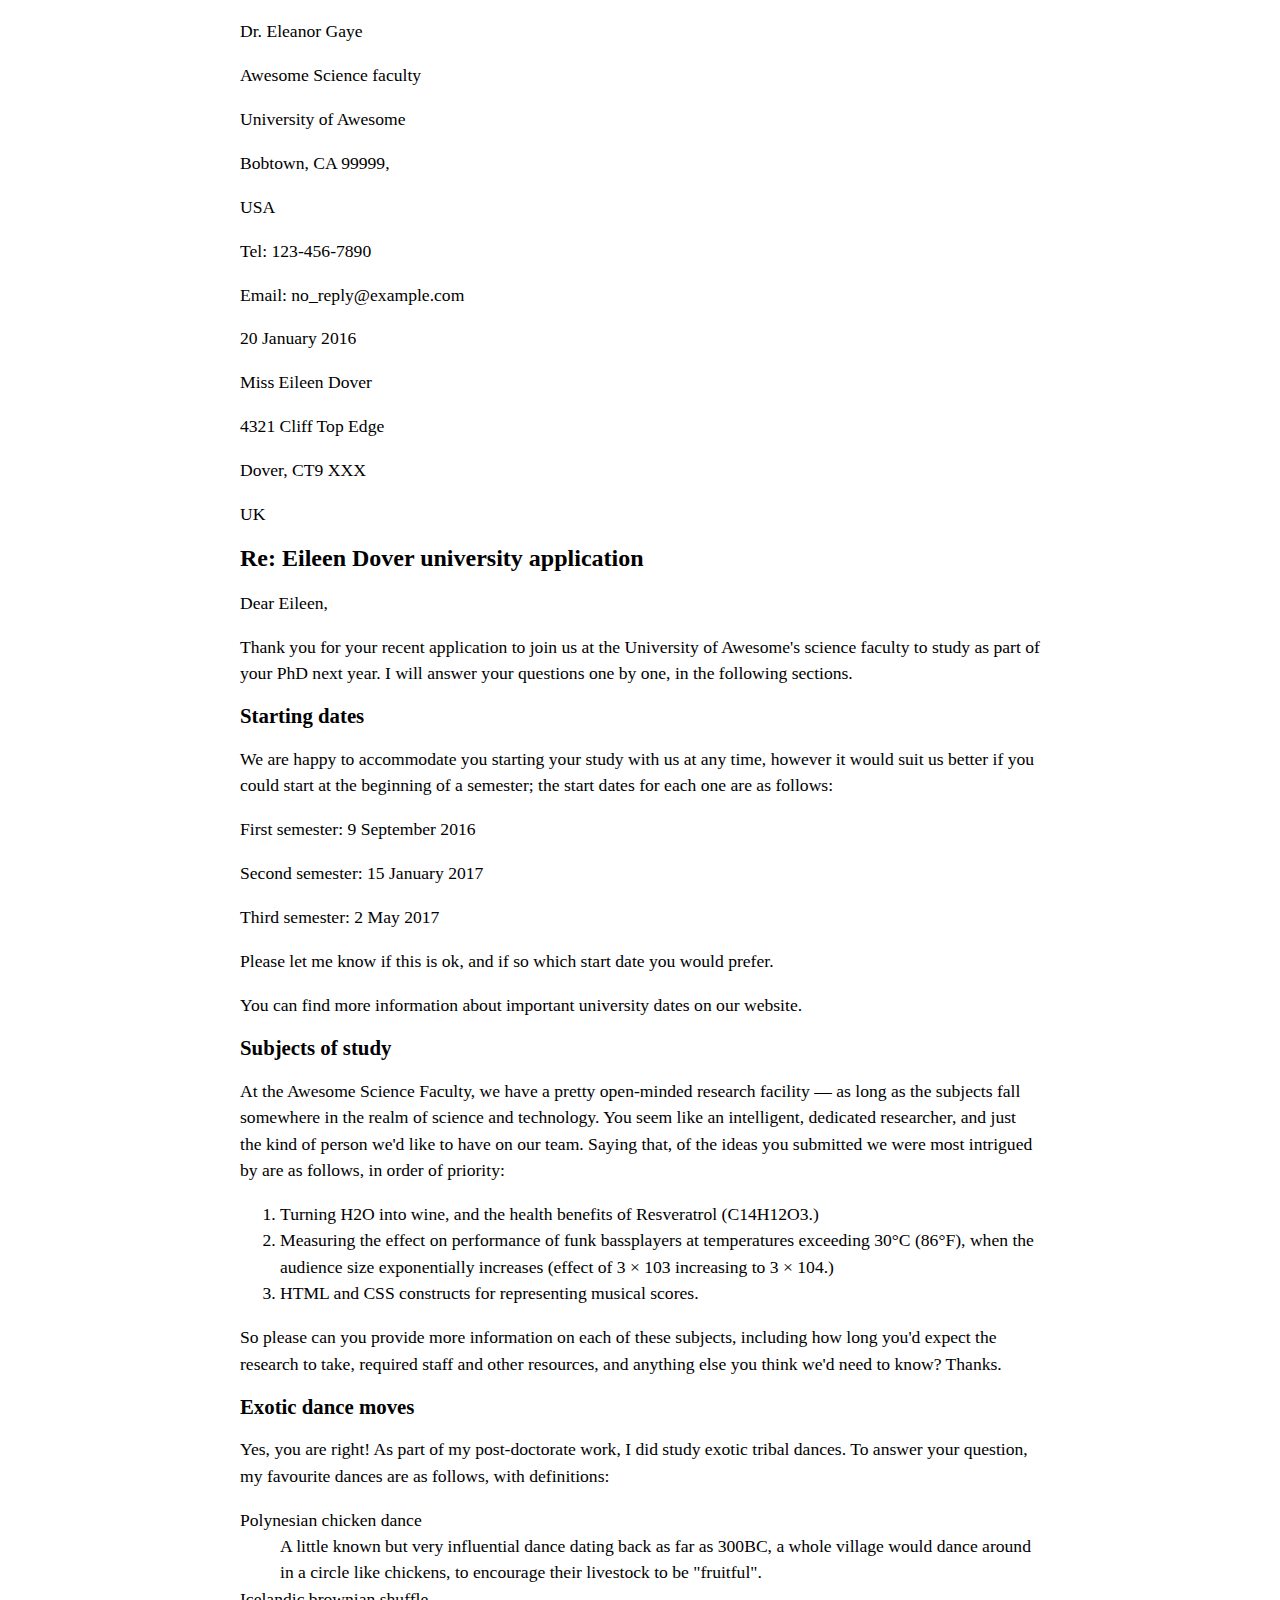
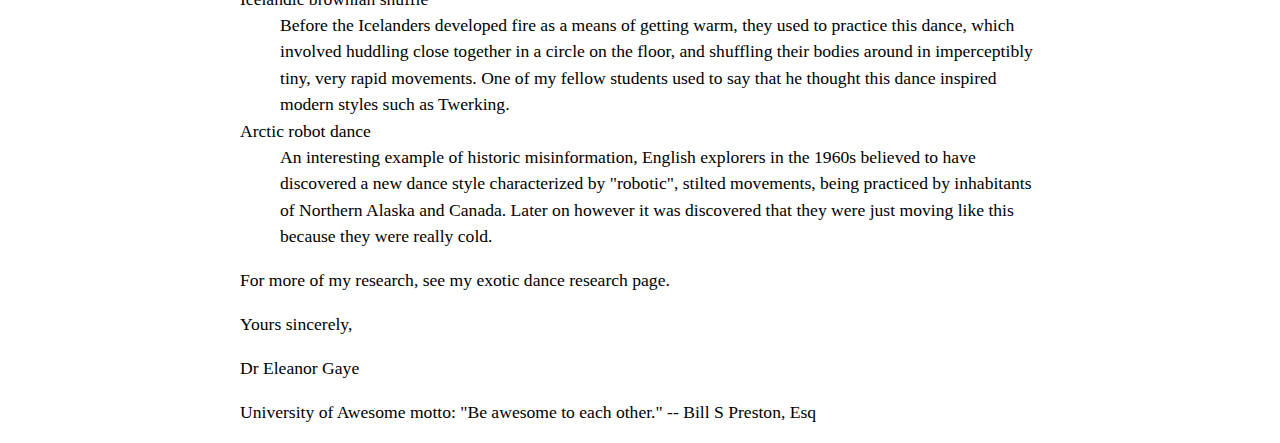
==== letter-markup/index.html @ 7391b980 "Added description list" ====
<!DOCTYPE html>
<html lang="en">
    <head>
        <meta charset="utf-8">
        <meta name="viewport" content="width-device-width, initial-scale=1.0">
        <meta name="author" content="Marshall Auckland">
        <title>Awesome science application correspondance</title>
        <style>
            html {
                font-size:16px;
            }
            body {
                max-width: 800px;
                margin: 0 auto;
            }
            .sender-column {
                text-align: right;
            }
            h1 {
                font-size: 1.5rem;
            }
            h2 {
                font-size: 1.3rem;
            }
            p,ul,ol,dl,address {
                font-size: 1.1rem;
            }
            p,li,dd,dt,address {
                line-height: 1.5;
            }
            address {
                font-style:normal;
                margin:1rem 0;
            }
        </style>
    </head>
    <body>
        <p>Dr. Eleanor Gaye</p>
        <p>Awesome Science faculty</p>
        <p>University of Awesome</p>
        <p>Bobtown, CA 99999,</p>
        <p>USA</p>
        <p>Tel: 123-456-7890</p>
        <p>Email: no_reply@example.com</p>

        <p>20 January 2016</p>

        <p>Miss Eileen Dover</p>
        <p>4321 Cliff Top Edge</p>
        <p>Dover, CT9 XXX</p>
        <p>UK</p>


        <h1>Re: Eileen Dover university application</h1>

        <p>Dear Eileen,</p>

        <p>Thank you for your recent application to join us at the University of Awesome's science faculty to study as part of your PhD next year. I will answer your questions one by one, in the following sections.</p>

        <h2>Starting dates</h2>

        <p>We are happy to accommodate you starting your study with us at any time, however it would suit us better if you could start at the beginning of a semester; the start dates for each one are as follows:</p>

        <p>First semester: 9 September 2016</p>
        <p>Second semester: 15 January 2017</p>
        <p>Third semester: 2 May 2017</p>

        <p>Please let me know if this is ok, and if so which start date you would prefer.</p>

        <p>You can find more information about important university dates on our website.</p>


        <h2>Subjects of study</h2>

        <p>At the Awesome Science Faculty, we have a pretty open-minded research facility — as long as the subjects fall somewhere in the realm of science and technology. You seem like an intelligent, dedicated researcher, and just the kind of person we'd like to have on our team. Saying that, of the ideas you submitted we were most intrigued by are as follows, in order of priority:</p>

        <ol>
        <li>Turning H2O into wine, and the health benefits of Resveratrol (C14H12O3.)</li>
        <li>Measuring the effect on performance of funk bassplayers at temperatures exceeding 30°C (86°F), when the audience size exponentially increases (effect of 3 × 103 increasing to 3 × 104.)</li>
        <li>HTML and CSS constructs for representing musical scores.</li>
        </ol>

        <p>So please can you provide more information on each of these subjects, including how long you'd expect the research to take, required staff and other resources, and anything else you think we'd need to know? Thanks.</p>


        <h2>Exotic dance moves</h2>

        <p>Yes, you are right! As part of my post-doctorate work, I did study exotic tribal dances. To answer your question, my favourite dances are as follows, with definitions:</p>

        <dl>
        <dt>Polynesian chicken dance</dt>
        <dd>A little known but very influential dance dating back as far as 300BC, a whole village would dance around in a circle like chickens, to encourage their livestock to be "fruitful".</dd>
        <dt>Icelandic brownian shuffle</dt>
        <dd>Before the Icelanders developed fire as a means of getting warm, they used to practice this dance, which involved huddling close together in a circle on the floor, and shuffling their bodies around in imperceptibly tiny, very rapid movements. One of my fellow students used to say that he thought this dance inspired modern styles such as Twerking.</dd>
        <dt>Arctic robot dance</dt>
        <dd>An interesting example of historic misinformation, English explorers in the 1960s believed to have discovered a new dance style characterized by "robotic", stilted movements, being practiced by inhabitants of Northern Alaska and Canada. Later on however it was discovered that they were just moving like this because they were really cold.</dd>
        </dl>

        <p>For more of my research, see my exotic dance research page.</p>

        <p>Yours sincerely,</p>
        <p>Dr Eleanor Gaye</p>

        <p>University of Awesome motto: "Be awesome to each other." -- Bill S Preston, Esq</p>
    </body>
</html>
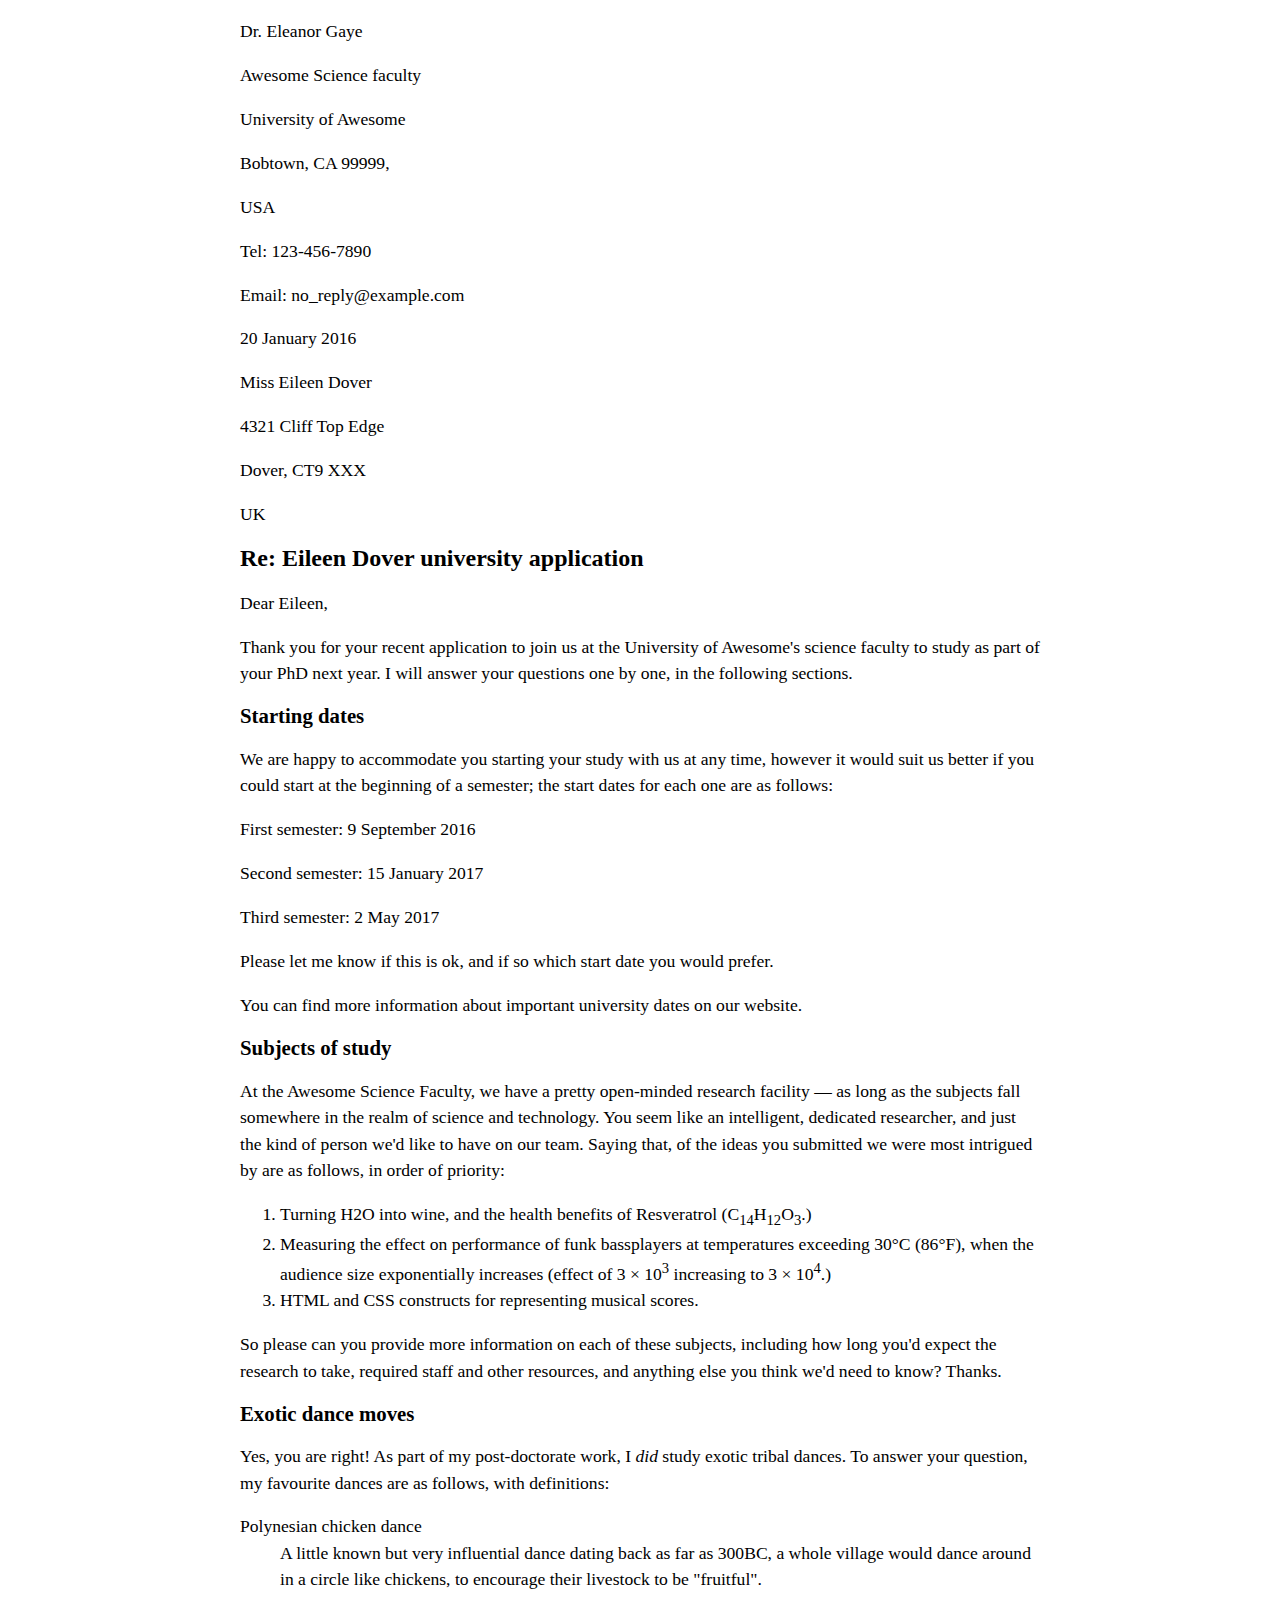
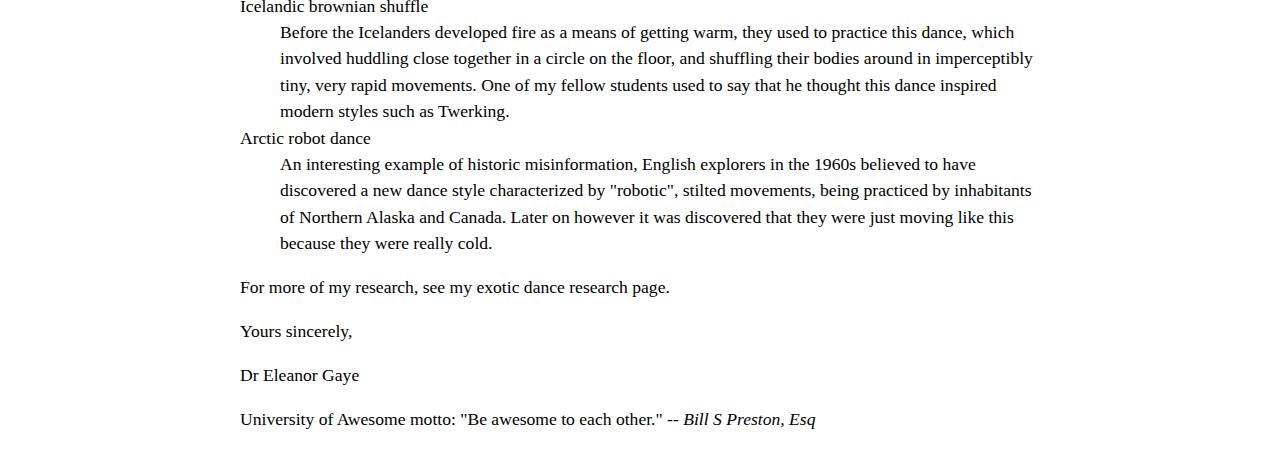
==== commit a31e23a1: "Emphasis, script, and address update" ====
--- a/letter-markup/index.html
+++ b/letter-markup/index.html
@@ -35,6 +35,7 @@
         </style>
     </head>
     <body>
+        <address>
         <p>Dr. Eleanor Gaye</p>
         <p>Awesome Science faculty</p>
         <p>University of Awesome</p>
@@ -49,7 +50,7 @@
         <p>4321 Cliff Top Edge</p>
         <p>Dover, CT9 XXX</p>
         <p>UK</p>
-
+        </address>
 
         <h1>Re: Eileen Dover university application</h1>
 
@@ -75,8 +76,8 @@
         <p>At the Awesome Science Faculty, we have a pretty open-minded research facility — as long as the subjects fall somewhere in the realm of science and technology. You seem like an intelligent, dedicated researcher, and just the kind of person we'd like to have on our team. Saying that, of the ideas you submitted we were most intrigued by are as follows, in order of priority:</p>
 
         <ol>
-        <li>Turning H2O into wine, and the health benefits of Resveratrol (C14H12O3.)</li>
-        <li>Measuring the effect on performance of funk bassplayers at temperatures exceeding 30°C (86°F), when the audience size exponentially increases (effect of 3 × 103 increasing to 3 × 104.)</li>
+        <li>Turning H2O into wine, and the health benefits of Resveratrol (C<sub>14</sub>H<sub>12</sub>O<sub>3</sub>.)</li>
+        <li>Measuring the effect on performance of funk bassplayers at temperatures exceeding 30°C (86°F), when the audience size exponentially increases (effect of 3 × 10<sup>3</sup> increasing to 3 × 10<sup>4</sup>.)</li>
         <li>HTML and CSS constructs for representing musical scores.</li>
         </ol>
 
@@ -85,7 +86,7 @@
 
         <h2>Exotic dance moves</h2>
 
-        <p>Yes, you are right! As part of my post-doctorate work, I did study exotic tribal dances. To answer your question, my favourite dances are as follows, with definitions:</p>
+        <p>Yes, you are right! As part of my post-doctorate work, I <em>did</em> study exotic tribal dances. To answer your question, my favourite dances are as follows, with definitions:</p>
 
         <dl>
         <dt>Polynesian chicken dance</dt>
@@ -101,6 +102,6 @@
         <p>Yours sincerely,</p>
         <p>Dr Eleanor Gaye</p>
 
-        <p>University of Awesome motto: "Be awesome to each other." -- Bill S Preston, Esq</p>
+        <p>University of Awesome motto: "Be awesome to each other." -- <em>Bill S Preston, Esq</em></p>
     </body>
 </html>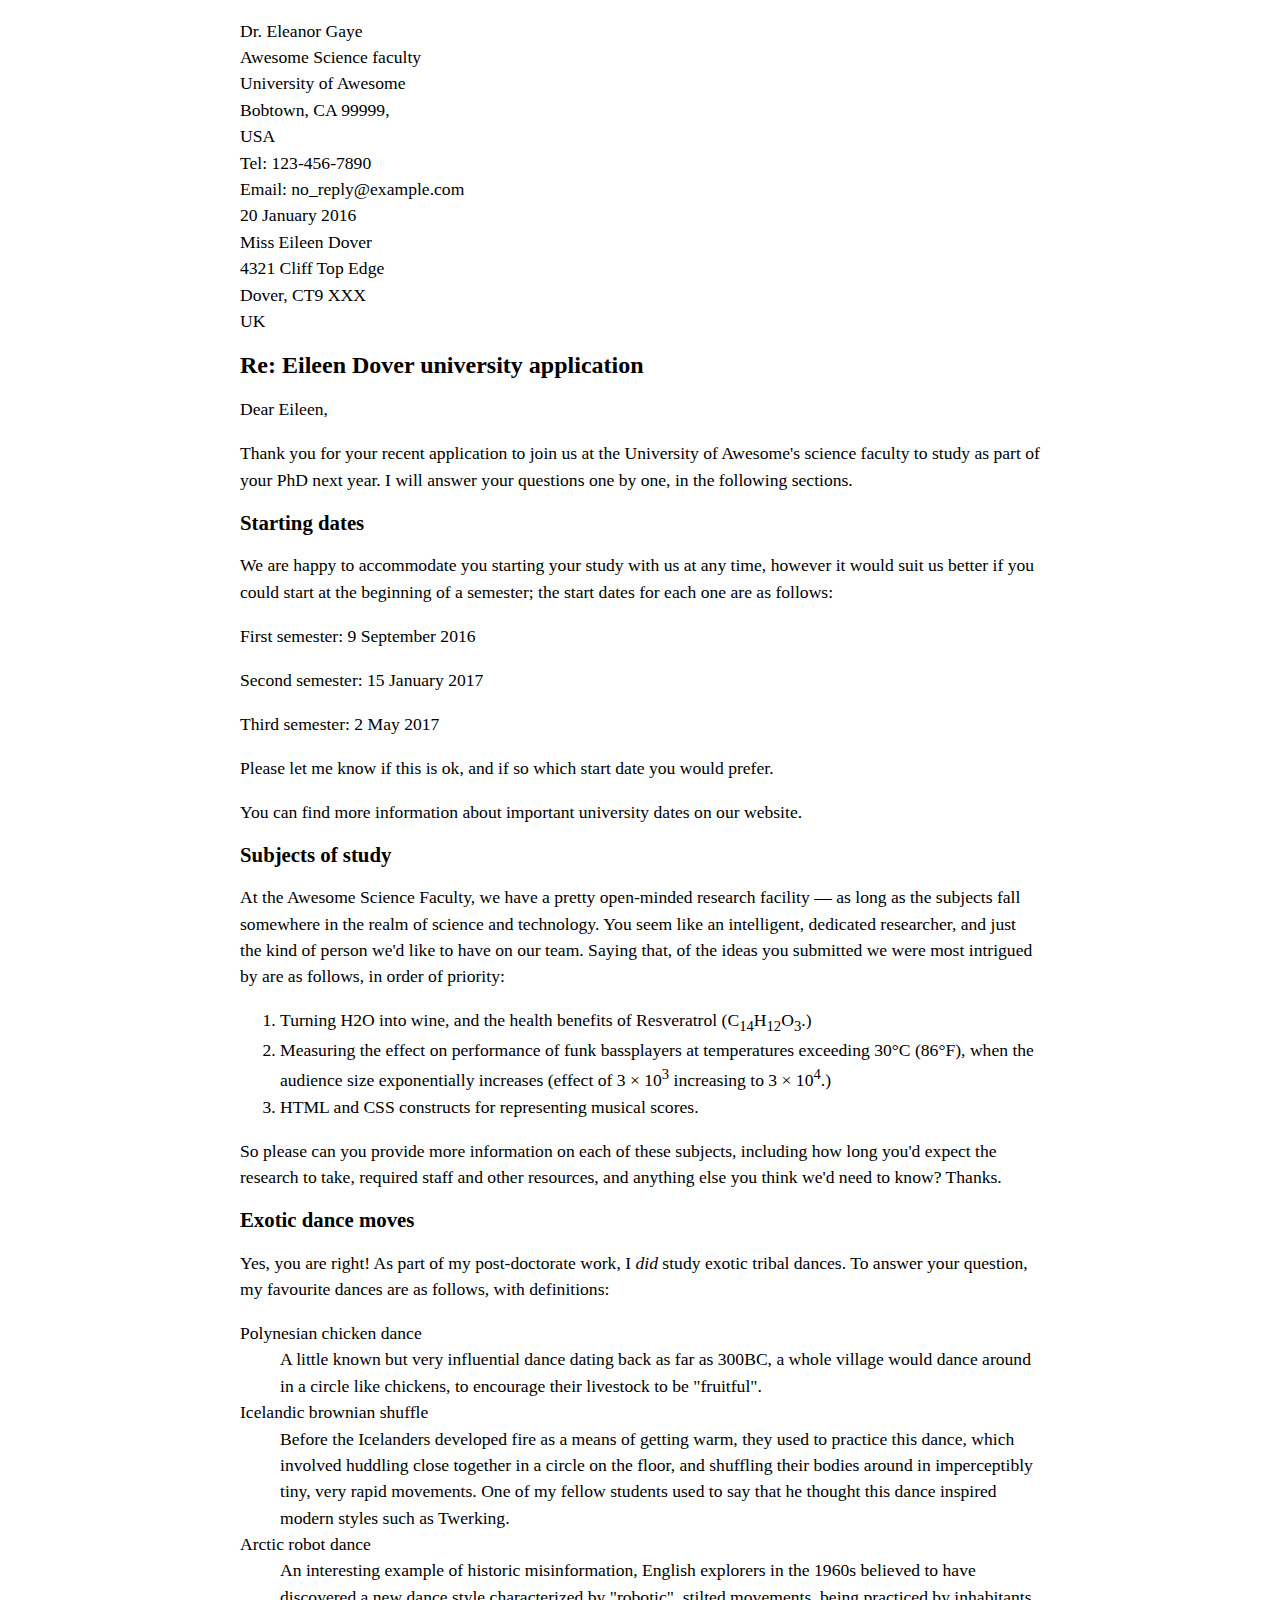
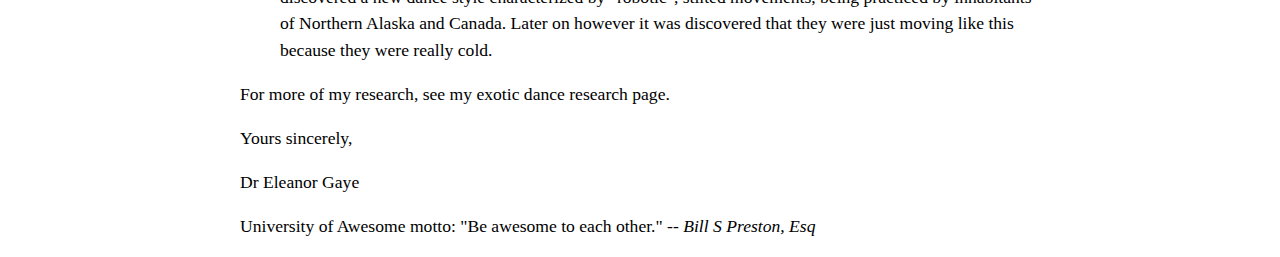
==== commit c94b3ece: "Breaks update" ====
--- a/letter-markup/index.html
+++ b/letter-markup/index.html
@@ -36,20 +36,20 @@
     </head>
     <body>
         <address>
-        <p>Dr. Eleanor Gaye</p>
-        <p>Awesome Science faculty</p>
-        <p>University of Awesome</p>
-        <p>Bobtown, CA 99999,</p>
-        <p>USA</p>
-        <p>Tel: 123-456-7890</p>
-        <p>Email: no_reply@example.com</p>
+        <p>Dr. Eleanor Gaye<br>
+        Awesome Science faculty<br>
+        University of Awesome<br>
+        Bobtown, CA 99999,<br>
+        USA<br>
+        Tel: 123-456-7890<br>
+        Email: no_reply@example.com<br>
 
-        <p>20 January 2016</p>
+        20 January 2016<br>
 
-        <p>Miss Eileen Dover</p>
-        <p>4321 Cliff Top Edge</p>
-        <p>Dover, CT9 XXX</p>
-        <p>UK</p>
+        Miss Eileen Dover<br>
+        4321 Cliff Top Edge<br>
+        Dover, CT9 XXX<br>
+        UK</p>
         </address>
 
         <h1>Re: Eileen Dover university application</h1>
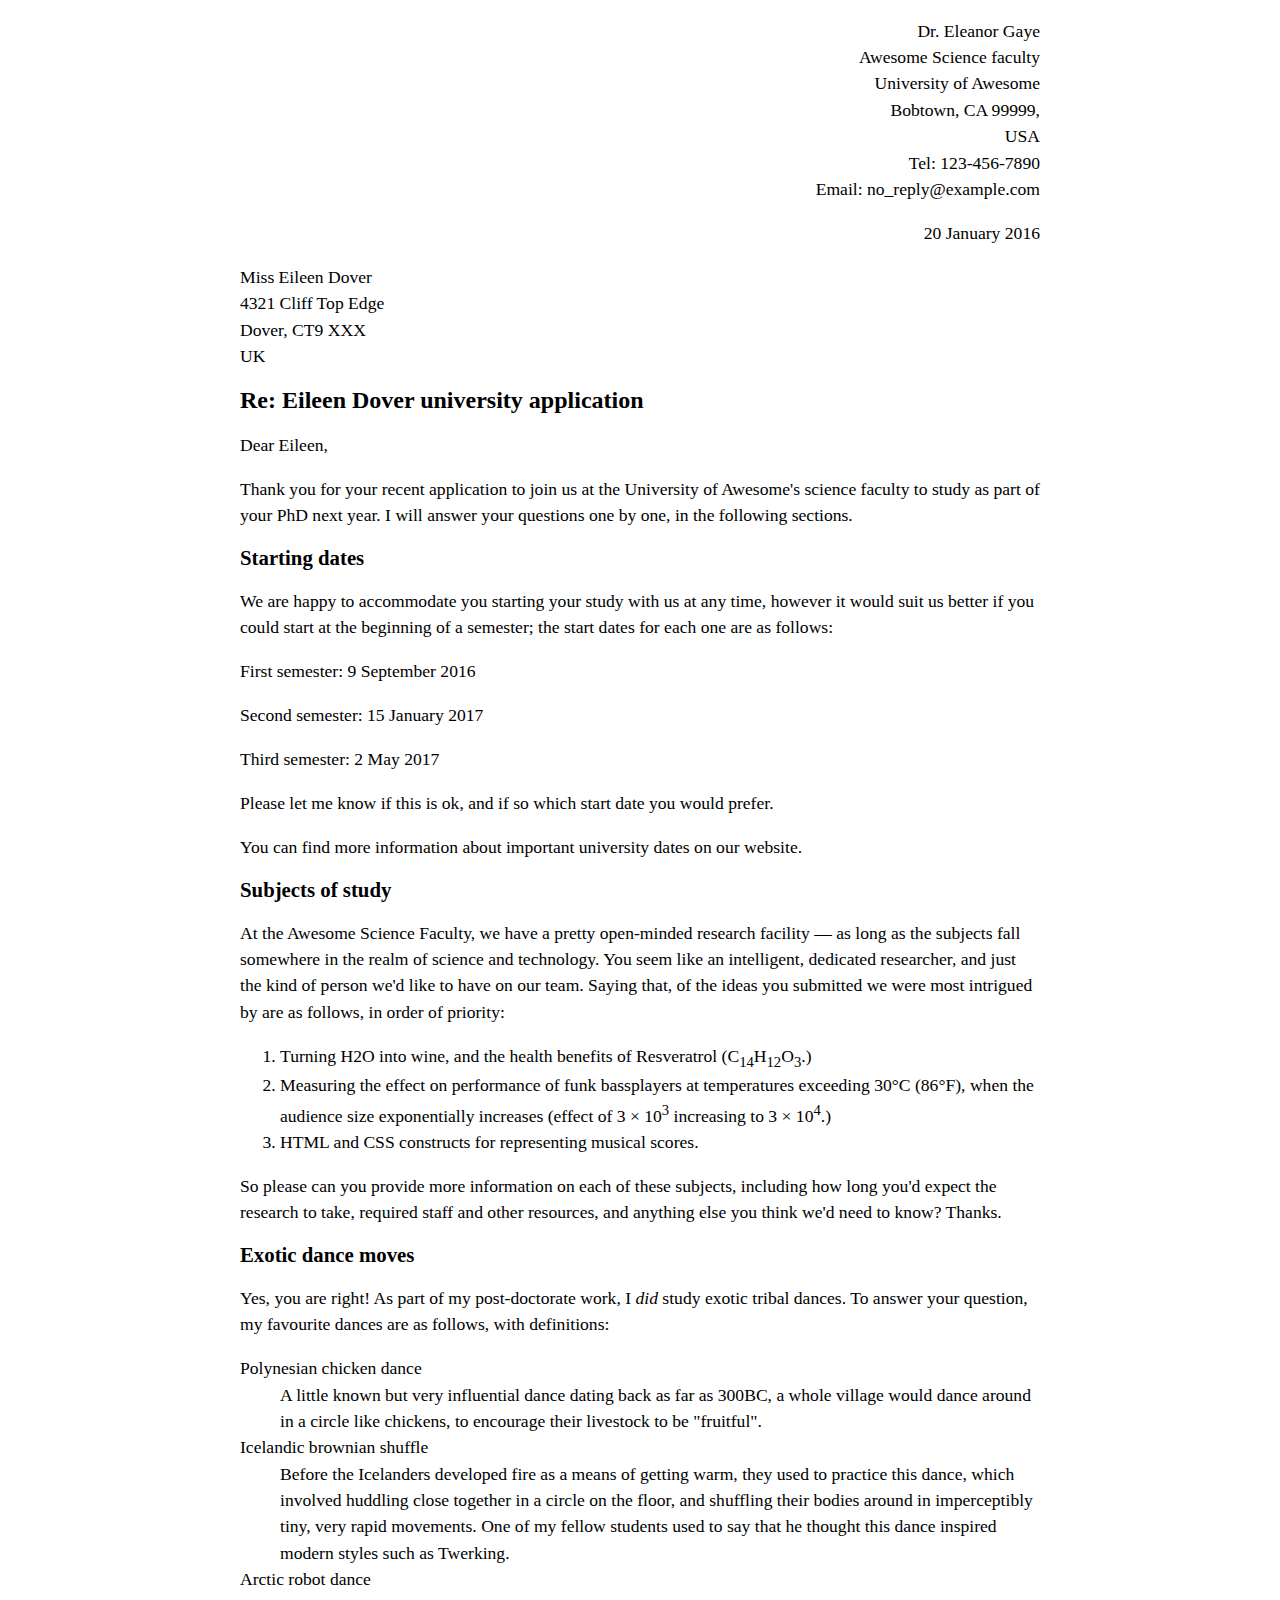
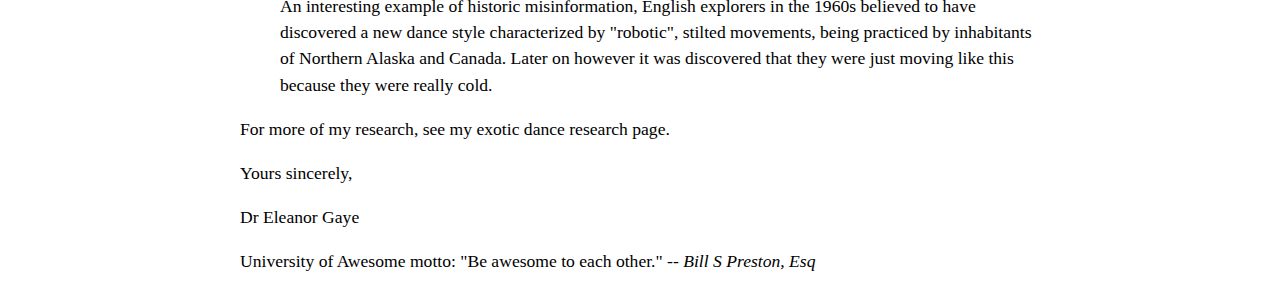
==== commit c37358b0: "Sender column update" ====
--- a/letter-markup/index.html
+++ b/letter-markup/index.html
@@ -13,7 +13,7 @@
                 max-width: 800px;
                 margin: 0 auto;
             }
-            .sender-column {
+            sender-column {
                 text-align: right;
             }
             h1 {
@@ -36,17 +36,17 @@
     </head>
     <body>
         <address>
-        <p>Dr. Eleanor Gaye<br>
+        <sender-column><p>Dr. Eleanor Gaye<br>
         Awesome Science faculty<br>
         University of Awesome<br>
         Bobtown, CA 99999,<br>
         USA<br>
         Tel: 123-456-7890<br>
-        Email: no_reply@example.com<br>
+        Email: no_reply@example.com</p>
 
-        20 January 2016<br>
+        <p>20 January 2016</p></sender-column>
 
-        Miss Eileen Dover<br>
+        <p>Miss Eileen Dover<br>
         4321 Cliff Top Edge<br>
         Dover, CT9 XXX<br>
         UK</p>
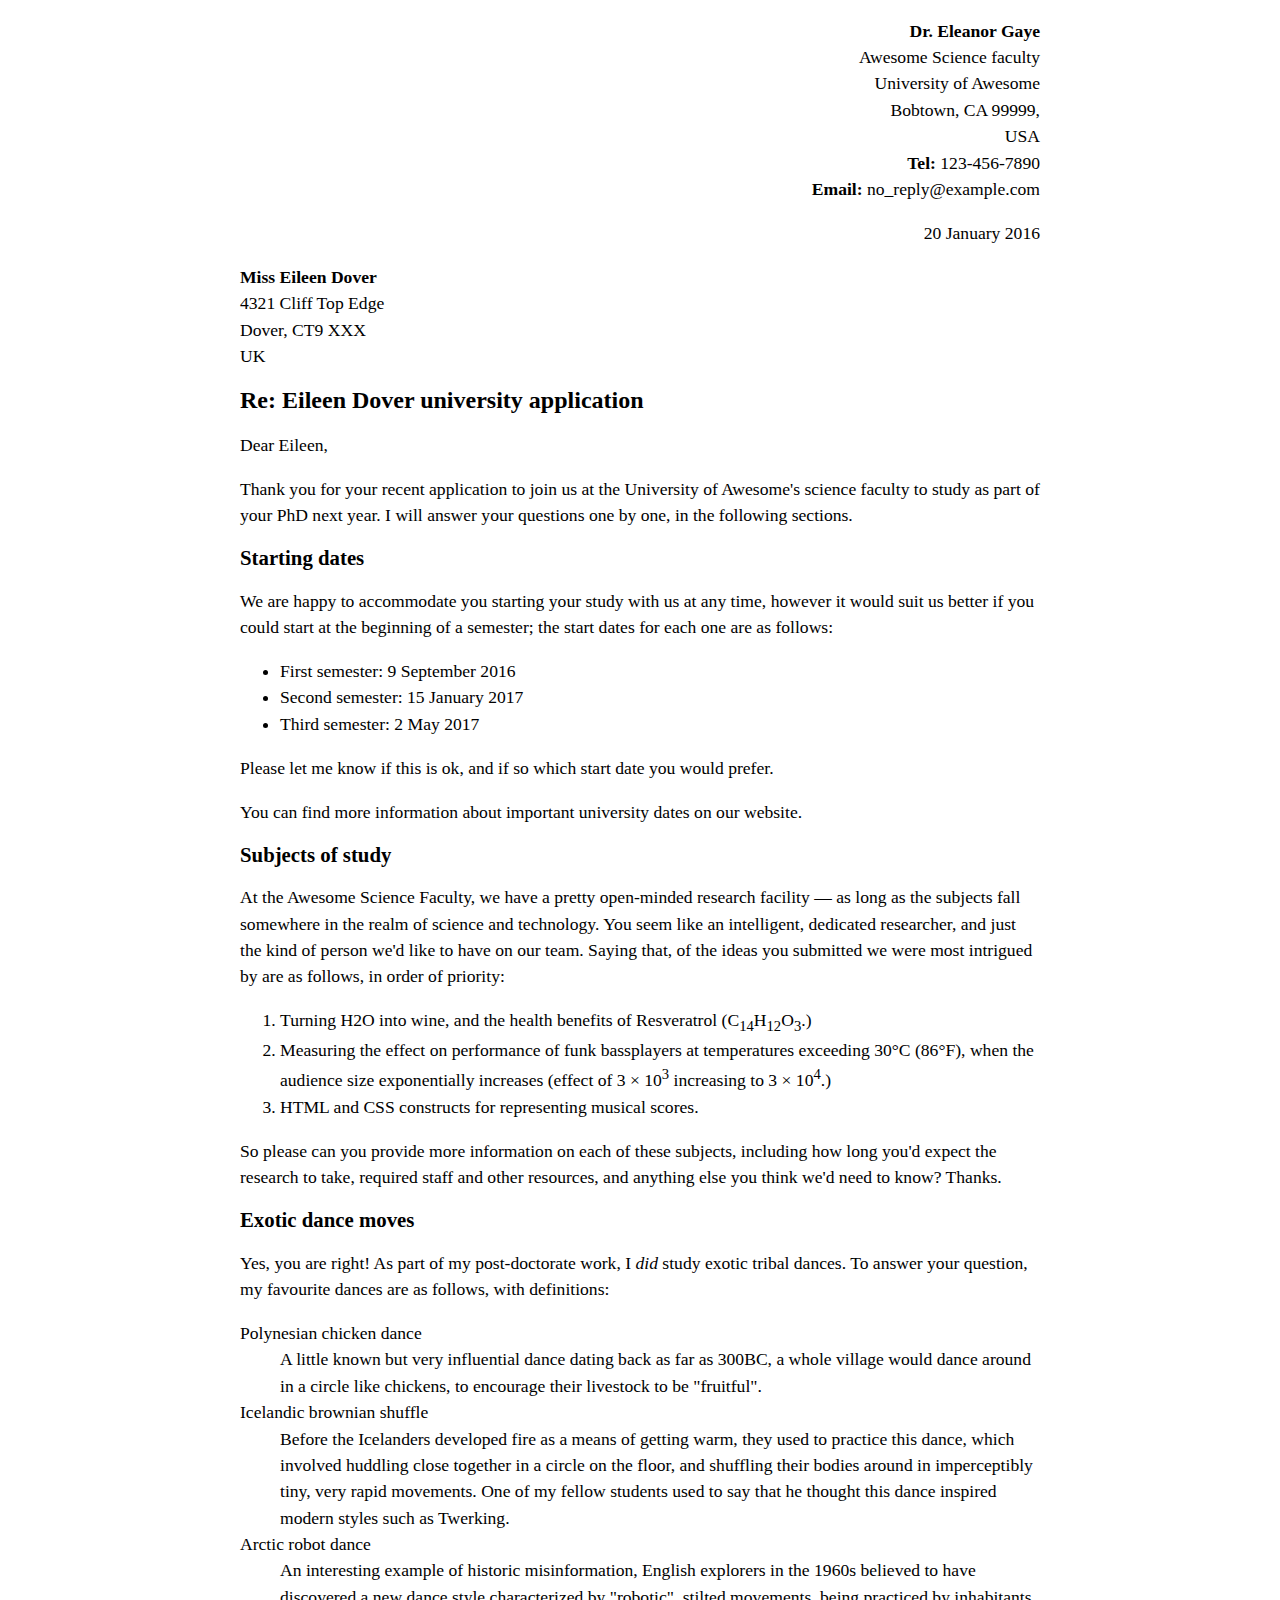
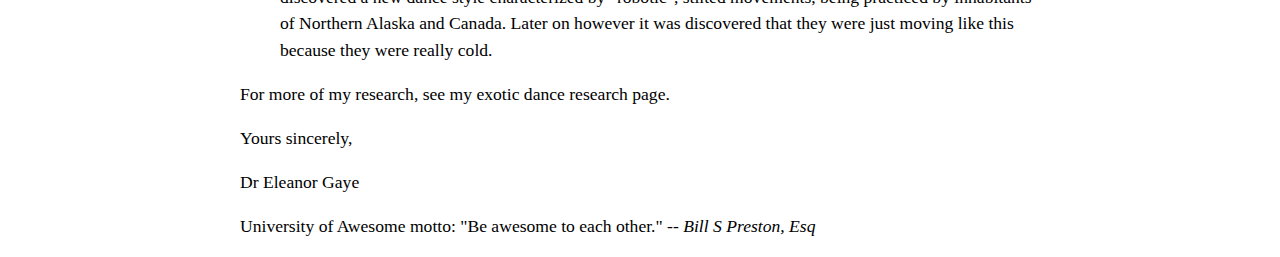
==== commit d911e31f: "List and Indents update" ====
--- a/letter-markup/index.html
+++ b/letter-markup/index.html
@@ -36,17 +36,17 @@
     </head>
     <body>
         <address>
-        <sender-column><p>Dr. Eleanor Gaye<br>
+        <sender-column><p><strong>Dr. Eleanor Gaye</strong><br>
         Awesome Science faculty<br>
         University of Awesome<br>
         Bobtown, CA 99999,<br>
         USA<br>
-        Tel: 123-456-7890<br>
-        Email: no_reply@example.com</p>
+        <strong>Tel:</strong> 123-456-7890<br>
+        <strong>Email:</strong> no_reply@example.com</p>
 
         <p>20 January 2016</p></sender-column>
 
-        <p>Miss Eileen Dover<br>
+        <p><strong>Miss Eileen Dover</strong><br>
         4321 Cliff Top Edge<br>
         Dover, CT9 XXX<br>
         UK</p>
@@ -62,9 +62,11 @@
 
         <p>We are happy to accommodate you starting your study with us at any time, however it would suit us better if you could start at the beginning of a semester; the start dates for each one are as follows:</p>
 
-        <p>First semester: 9 September 2016</p>
-        <p>Second semester: 15 January 2017</p>
-        <p>Third semester: 2 May 2017</p>
+        <ul>
+        <li>First semester: 9 September 2016</li>
+        <li>Second semester: 15 January 2017</li>
+        <li>Third semester: 2 May 2017</li>
+        </ul>
 
         <p>Please let me know if this is ok, and if so which start date you would prefer.</p>
 
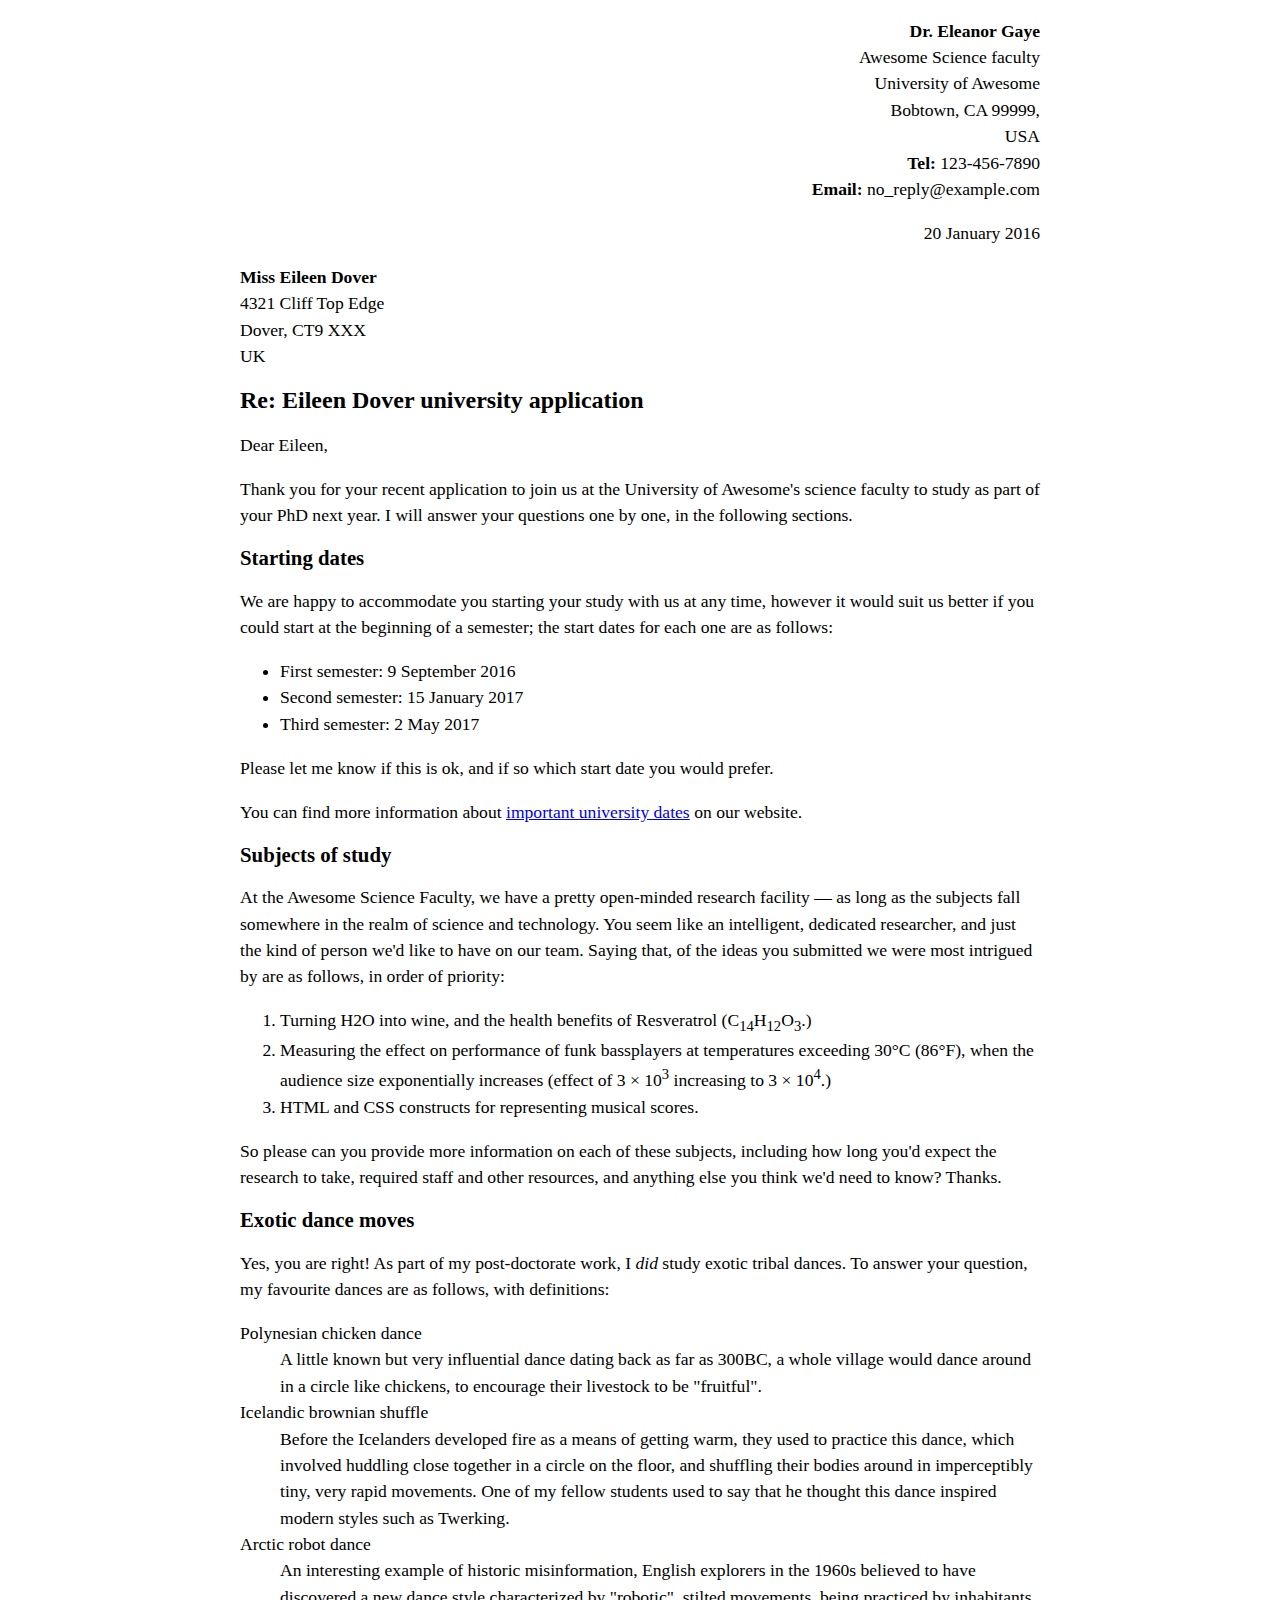
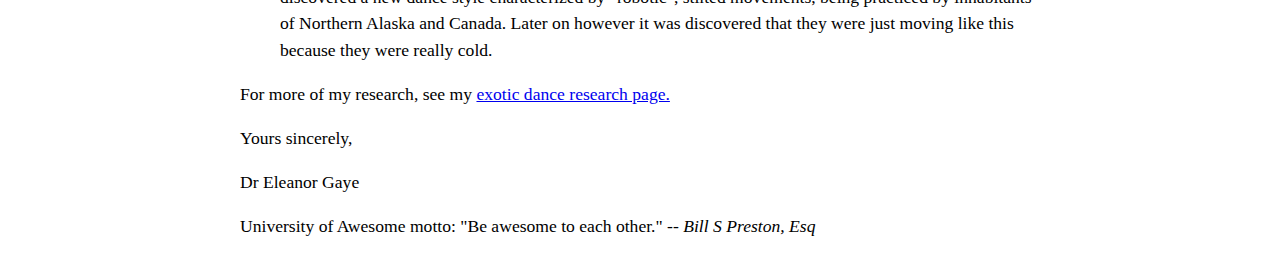
==== commit a836e037: "Hyperlink update" ====
--- a/letter-markup/index.html
+++ b/letter-markup/index.html
@@ -70,7 +70,7 @@
 
         <p>Please let me know if this is ok, and if so which start date you would prefer.</p>
 
-        <p>You can find more information about important university dates on our website.</p>
+        <p>You can find more information about <a href="http://example.com" title="More information about important university dates">important university dates</a> on our website.</p>
 
 
         <h2>Subjects of study</h2>
@@ -99,7 +99,7 @@
         <dd>An interesting example of historic misinformation, English explorers in the 1960s believed to have discovered a new dance style characterized by "robotic", stilted movements, being practiced by inhabitants of Northern Alaska and Canada. Later on however it was discovered that they were just moving like this because they were really cold.</dd>
         </dl>
 
-        <p>For more of my research, see my exotic dance research page.</p>
+        <p>For more of my research, see my <a href="http://example.com" title="More of Dr. Eleanor Gaye's exotic dance research">exotic dance research page.</a></p>
 
         <p>Yours sincerely,</p>
         <p>Dr Eleanor Gaye</p>
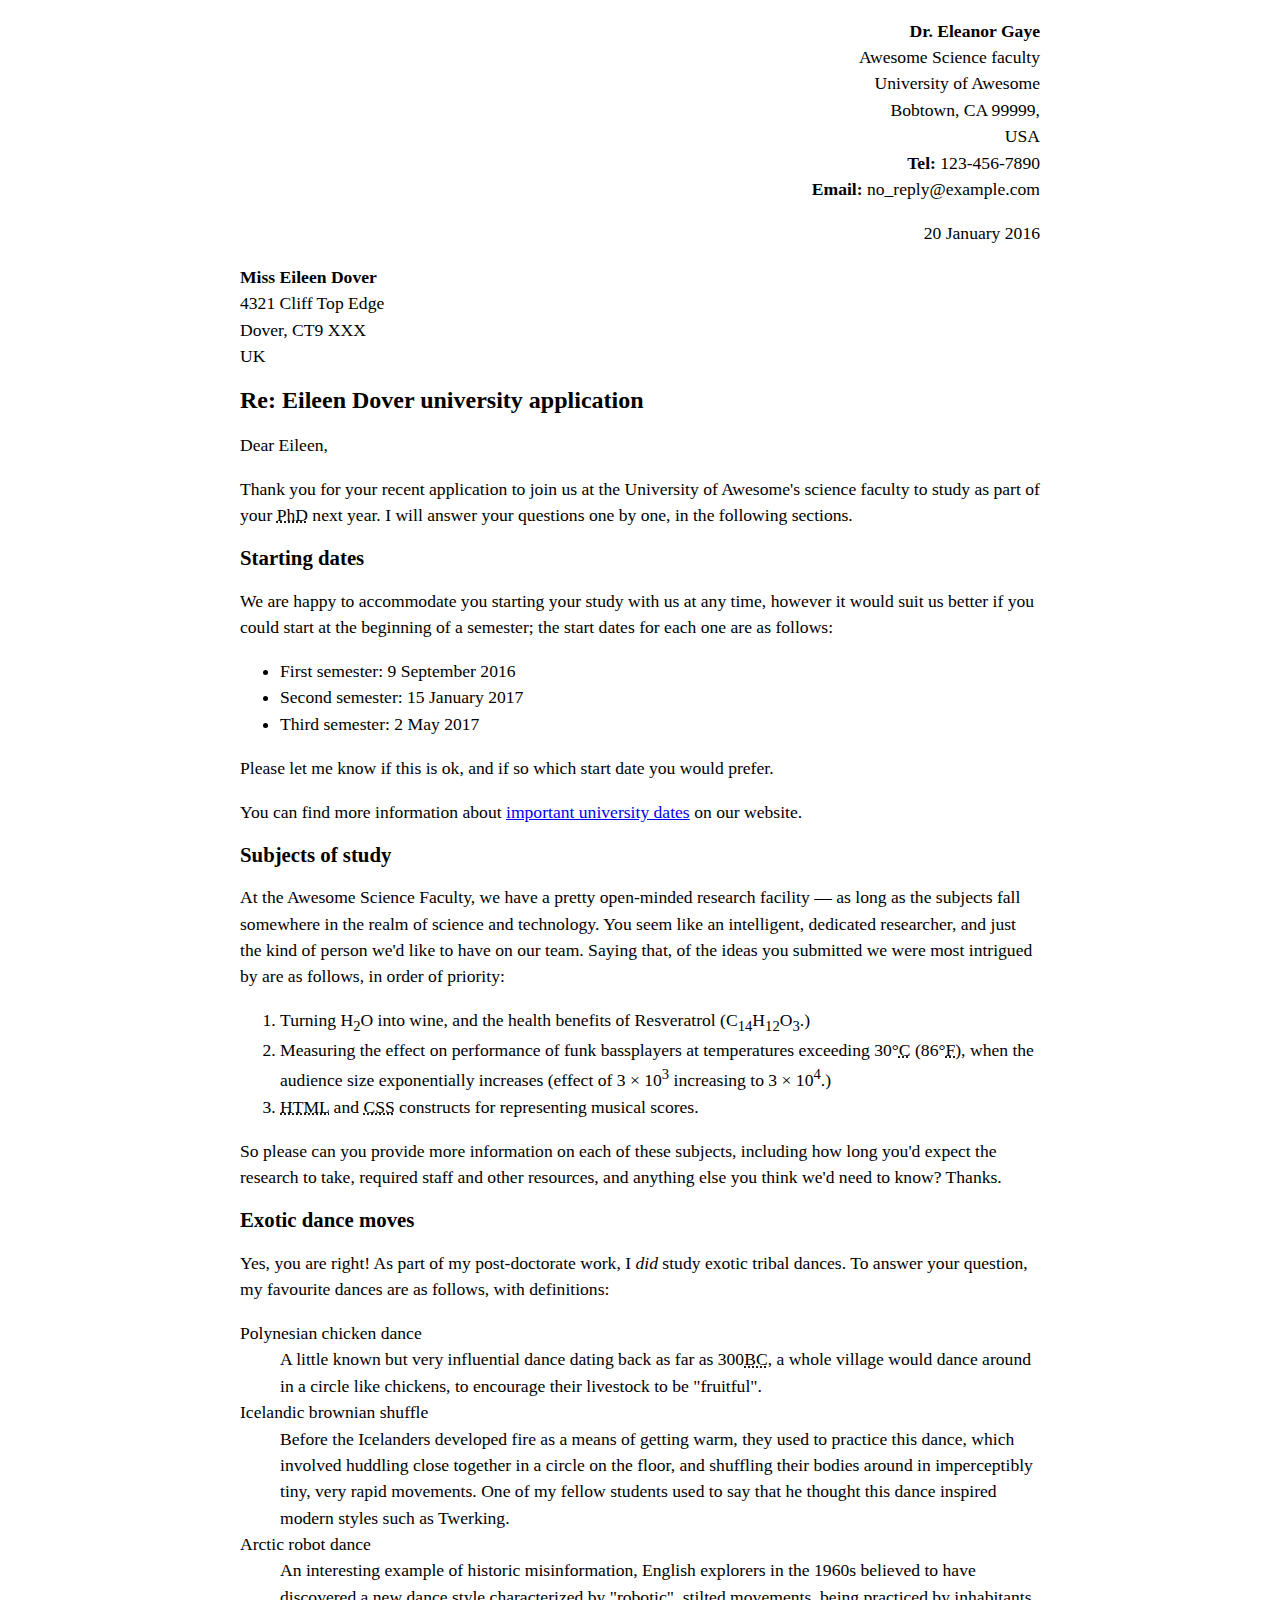
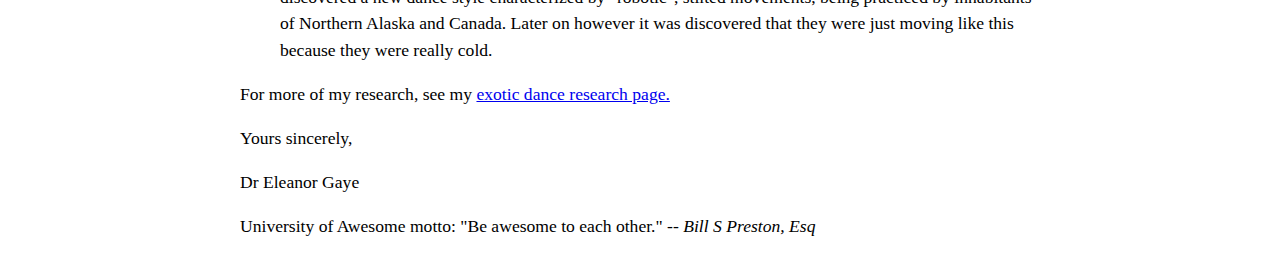
==== commit f95d7ba5: "Date formatting update" ====
--- a/letter-markup/index.html
+++ b/letter-markup/index.html
@@ -44,7 +44,7 @@
         <strong>Tel:</strong> 123-456-7890<br>
         <strong>Email:</strong> no_reply@example.com</p>
 
-        <p>20 January 2016</p></sender-column>
+        <p><time datetime="2016-01-20">20 January 2016</time></p></sender-column>
 
         <p><strong>Miss Eileen Dover</strong><br>
         4321 Cliff Top Edge<br>
@@ -56,16 +56,16 @@
 
         <p>Dear Eileen,</p>
 
-        <p>Thank you for your recent application to join us at the University of Awesome's science faculty to study as part of your PhD next year. I will answer your questions one by one, in the following sections.</p>
+        <p>Thank you for your recent application to join us at the University of Awesome's science faculty to study as part of your <abbr title="Doctor of Philosophy">PhD</abbr> next year. I will answer your questions one by one, in the following sections.</p>
 
         <h2>Starting dates</h2>
 
         <p>We are happy to accommodate you starting your study with us at any time, however it would suit us better if you could start at the beginning of a semester; the start dates for each one are as follows:</p>
 
         <ul>
-        <li>First semester: 9 September 2016</li>
-        <li>Second semester: 15 January 2017</li>
-        <li>Third semester: 2 May 2017</li>
+        <li>First semester: <time datetime="2016-09-09">9 September 2016</time></li>
+        <li>Second semester: <time datetime="2017-01-15">15 January 2017</time></li>
+        <li>Third semester: <time datetime="2017-05-02">2 May 2017</time></li>
         </ul>
 
         <p>Please let me know if this is ok, and if so which start date you would prefer.</p>
@@ -78,9 +78,9 @@
         <p>At the Awesome Science Faculty, we have a pretty open-minded research facility — as long as the subjects fall somewhere in the realm of science and technology. You seem like an intelligent, dedicated researcher, and just the kind of person we'd like to have on our team. Saying that, of the ideas you submitted we were most intrigued by are as follows, in order of priority:</p>
 
         <ol>
-        <li>Turning H2O into wine, and the health benefits of Resveratrol (C<sub>14</sub>H<sub>12</sub>O<sub>3</sub>.)</li>
-        <li>Measuring the effect on performance of funk bassplayers at temperatures exceeding 30°C (86°F), when the audience size exponentially increases (effect of 3 × 10<sup>3</sup> increasing to 3 × 10<sup>4</sup>.)</li>
-        <li>HTML and CSS constructs for representing musical scores.</li>
+        <li>Turning H<sub>2</sub>O into wine, and the health benefits of Resveratrol (C<sub>14</sub>H<sub>12</sub>O<sub>3</sub>.)</li>
+        <li>Measuring the effect on performance of funk bassplayers at temperatures exceeding 30°<abbr title="Celsius">C</abbr> (86°<abbr title="Fahrenheit">F</abbr>), when the audience size exponentially increases (effect of 3 × 10<sup>3</sup> increasing to 3 × 10<sup>4</sup>.)</li>
+        <li><abbr title="Hypertext Markup Language">HTML</abbr> and <abbr title="Cascading Style Sheets">CSS</abbr> constructs for representing musical scores.</li>
         </ol>
 
         <p>So please can you provide more information on each of these subjects, including how long you'd expect the research to take, required staff and other resources, and anything else you think we'd need to know? Thanks.</p>
@@ -92,7 +92,7 @@
 
         <dl>
         <dt>Polynesian chicken dance</dt>
-        <dd>A little known but very influential dance dating back as far as 300BC, a whole village would dance around in a circle like chickens, to encourage their livestock to be "fruitful".</dd>
+        <dd>A little known but very influential dance dating back as far as 300<abbr title="Before Christ">BC</abbr>, a whole village would dance around in a circle like chickens, to encourage their livestock to be "fruitful".</dd>
         <dt>Icelandic brownian shuffle</dt>
         <dd>Before the Icelanders developed fire as a means of getting warm, they used to practice this dance, which involved huddling close together in a circle on the floor, and shuffling their bodies around in imperceptibly tiny, very rapid movements. One of my fellow students used to say that he thought this dance inspired modern styles such as Twerking.</dd>
         <dt>Arctic robot dance</dt>
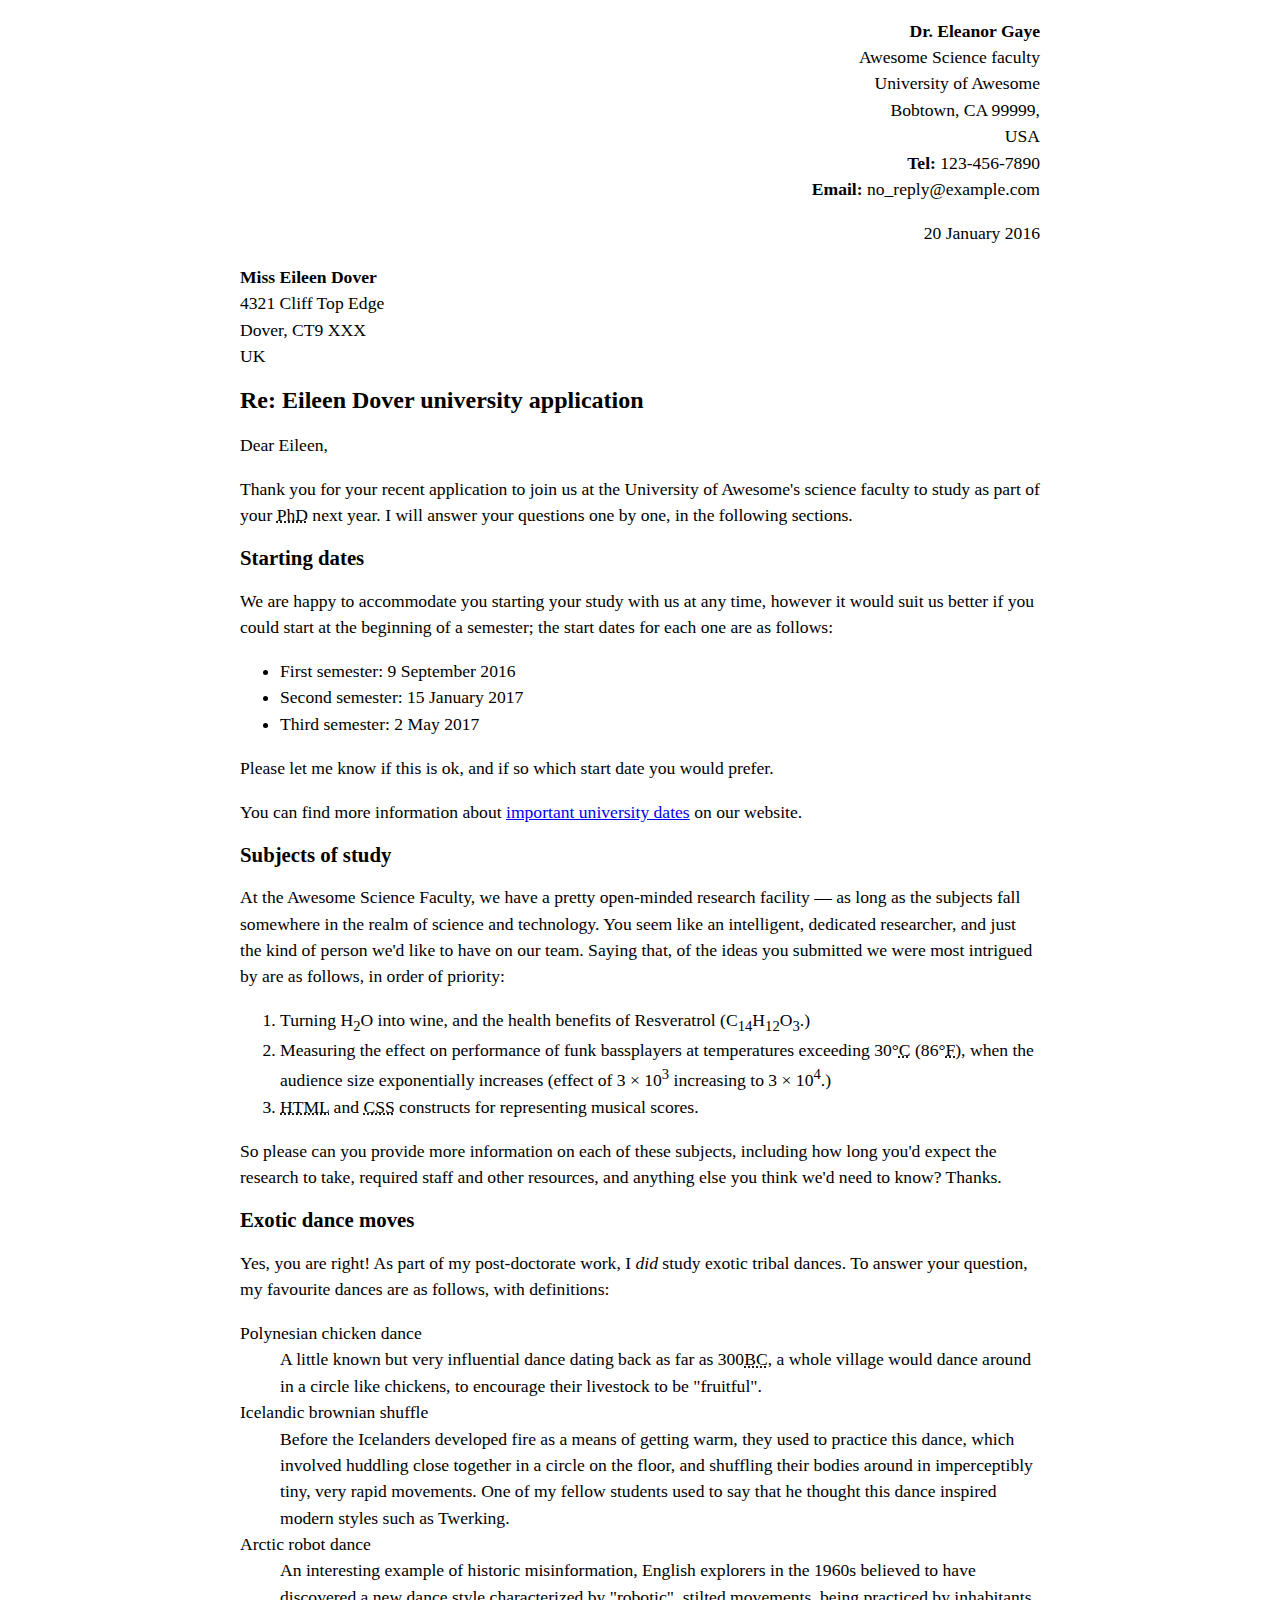
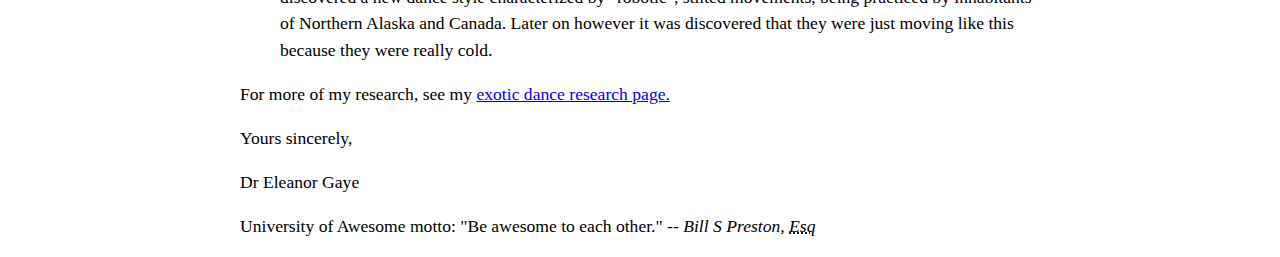
==== commit 44785873: "Esquire update" ====
--- a/letter-markup/index.html
+++ b/letter-markup/index.html
@@ -104,6 +104,6 @@
         <p>Yours sincerely,</p>
         <p>Dr Eleanor Gaye</p>
 
-        <p>University of Awesome motto: "Be awesome to each other." -- <em>Bill S Preston, Esq</em></p>
+        <p>University of Awesome motto: "Be awesome to each other." -- <em>Bill S Preston, <abbr title="Esquire">Esq</abbr></em></p>
     </body>
 </html>